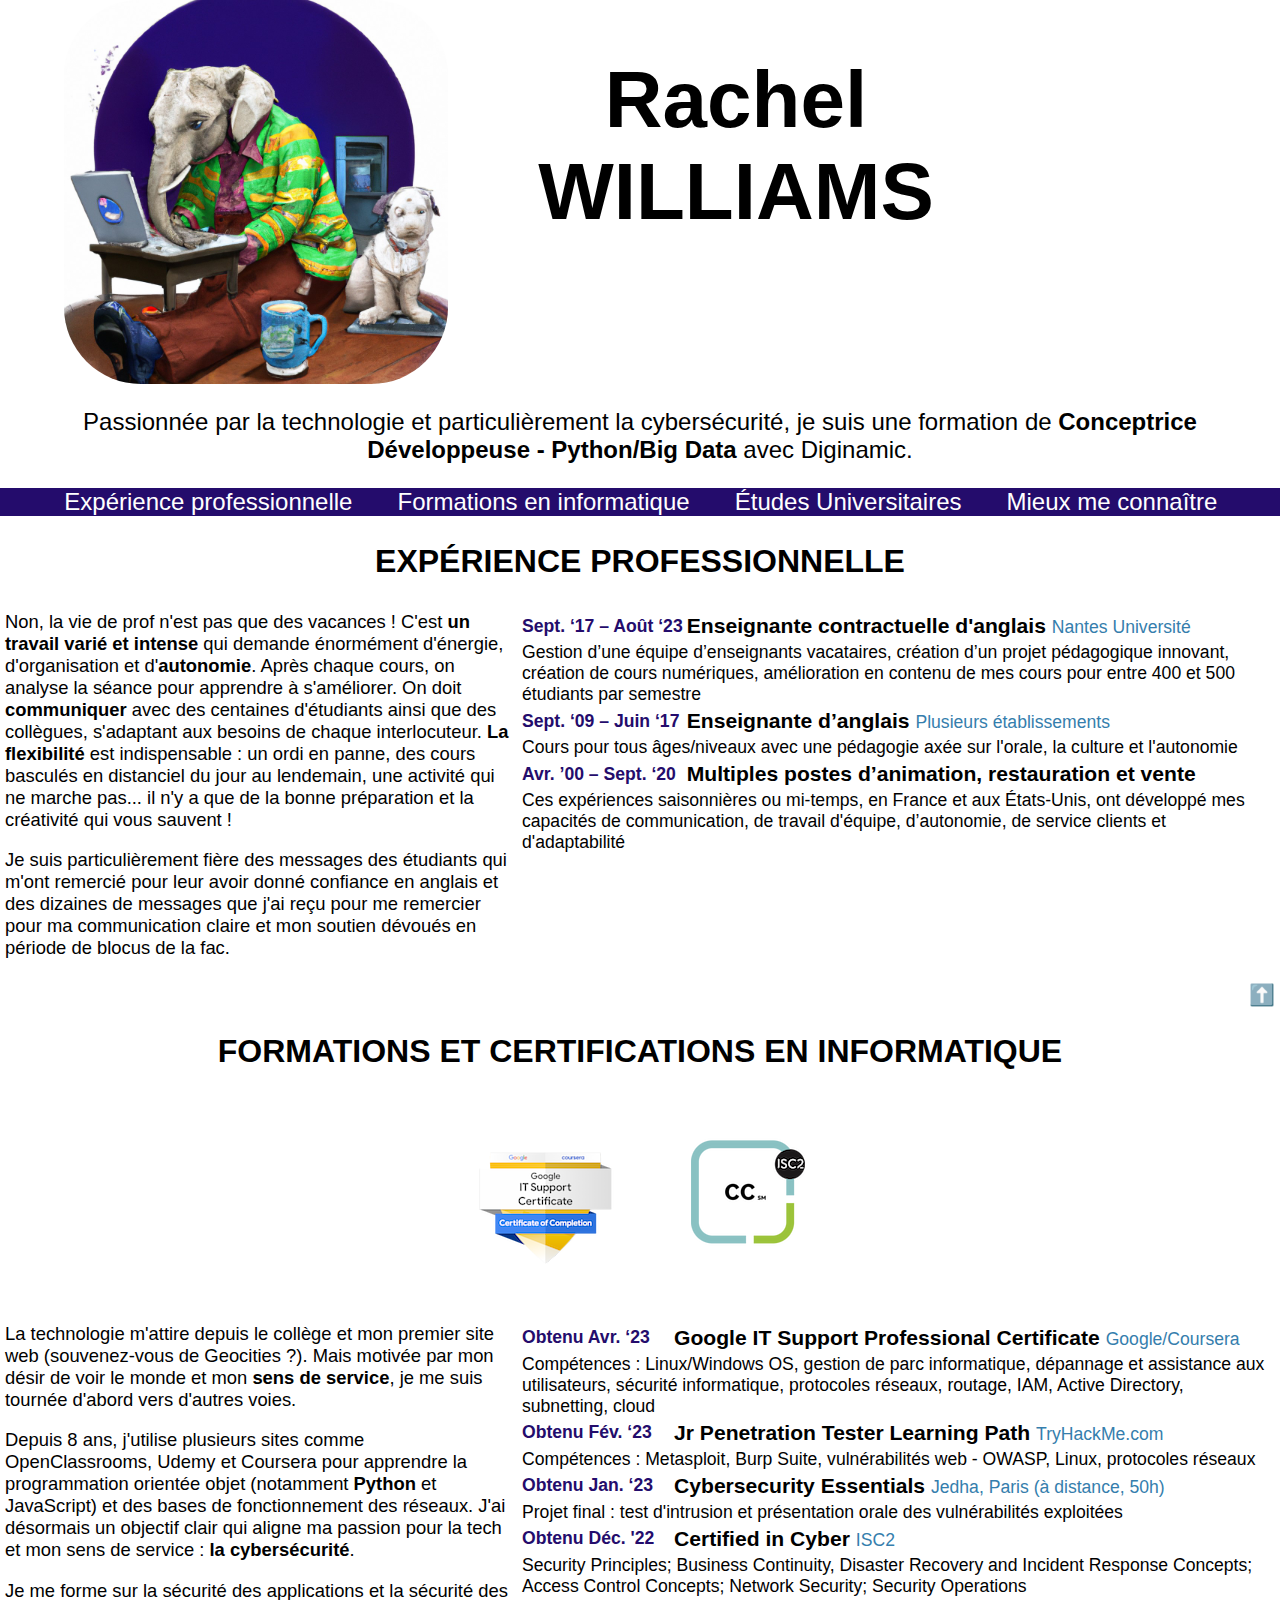
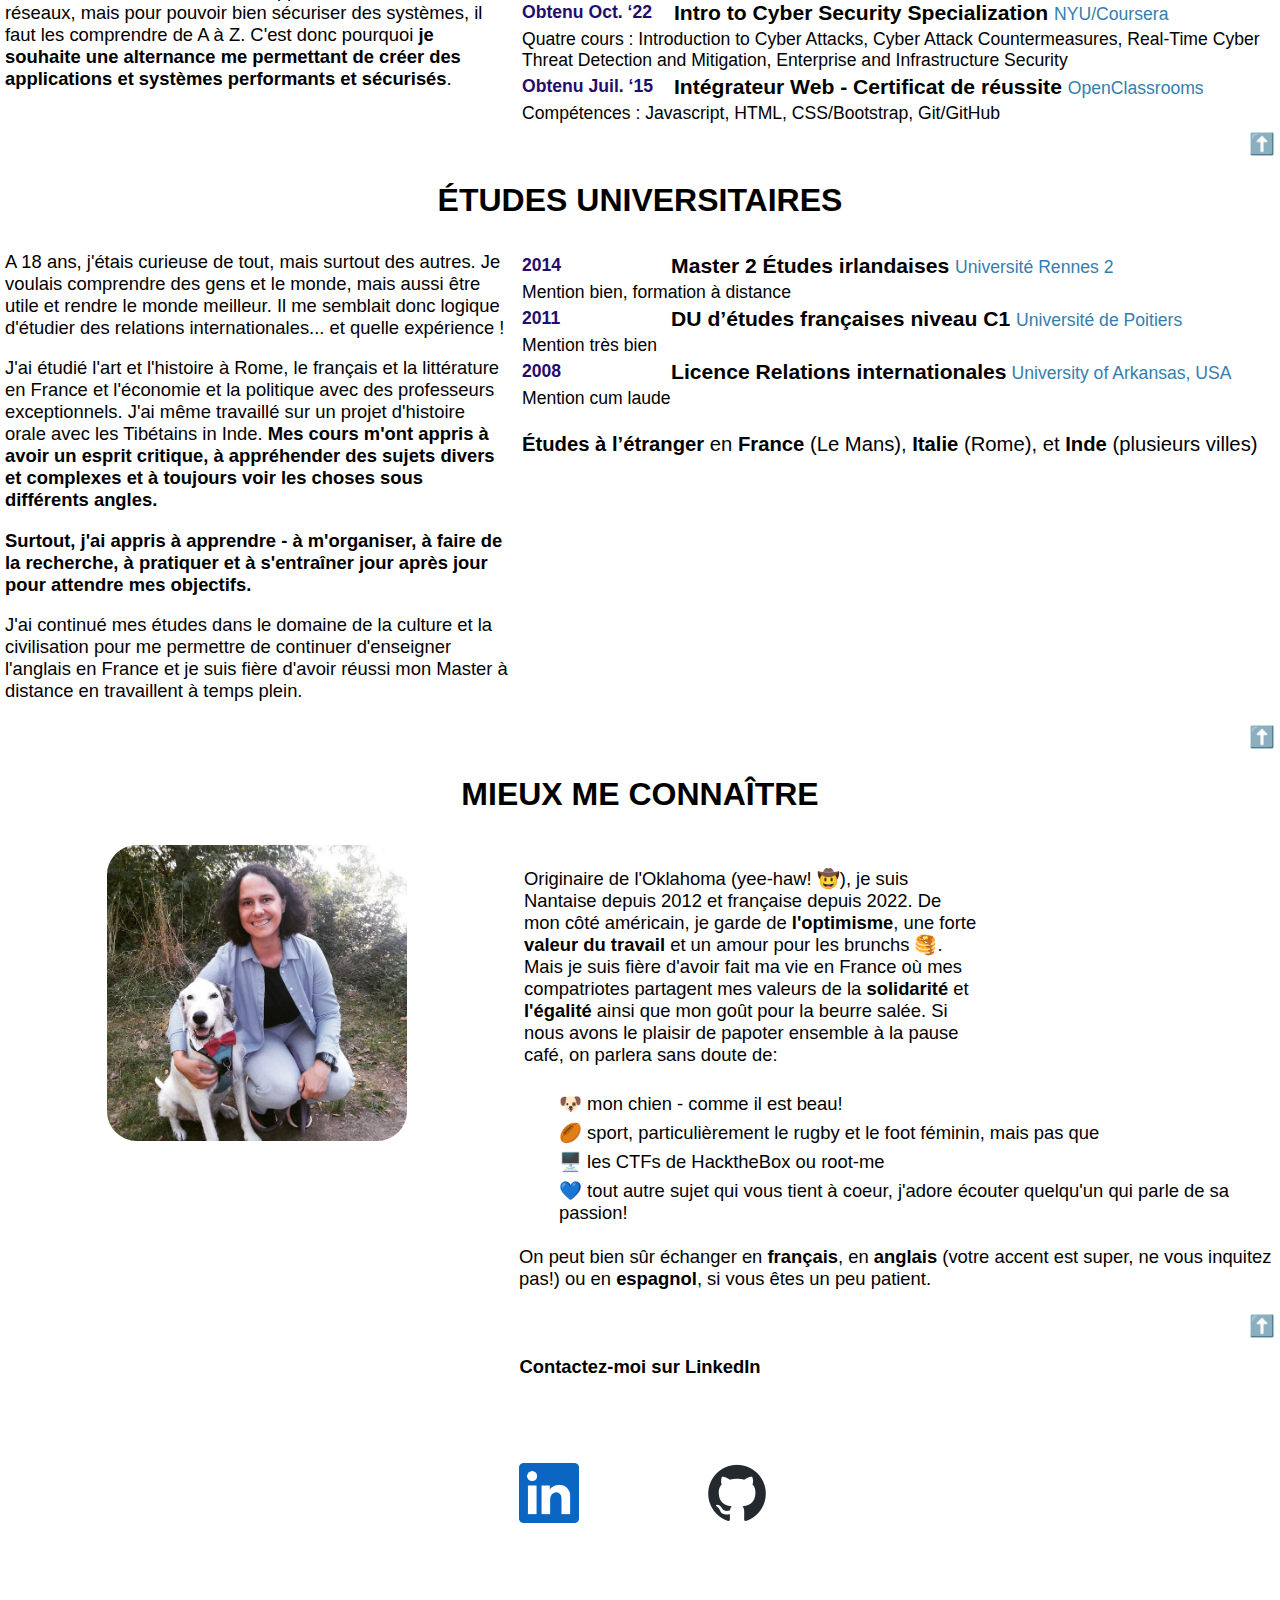
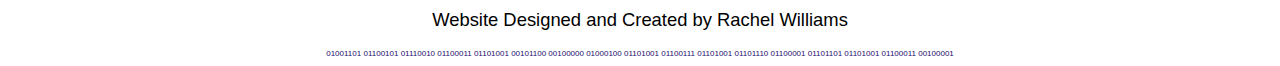
==== index.html @ 24ba846f "Add CV site files" ====
<!DOCTYPE html>
<html lang="fr">

    <head>
        <meta charset="utf-8">
        <title>Rachel WILLIAMS - reconversion professionnelle en informatique</title>
        <meta name="viewport" content="width=device-width, initial-scale=1, shrink-to-fit=no">
        <link rel="stylesheet" href="style.css" >
        <script src="cv.js"></script>
        <meta name="description" content="Rachel Williams cherche une entreprise sur Nantes pour un contrat de professionalisation pour une formation en DevOps (14 oct) ou Développement Web (14 sept) . ">
        <meta name="keywords" content="alternance, contrat de professionalisation, développement web, DevOps, développeur, CV, Nantes">
        <meta name="author" content="Rachel Williams">
    </head>

    <body onresize="checkFullScreen()">

        <header>
            <div id="top" class="flex-container">
                <img class="avatar" src="images/logo.jpg" alt="Created by OpenAI, the image depicts an elephant dressed in human clothing using a computer while sitting next to a dog and a cup of tea." >
                <h1>
                    Rachel WILLIAMS 
                </h1>
            </div> 
            <div> 
                <p class="subtitle"> 
                    Passionnée par la technologie et particulièrement la cybersécurité,  je suis une formation de <strong>Conceptrice Développeuse - Python/Big Data </strong> avec Diginamic.
                </p>
            </div>
            <nav>
                <ul class="menu">
                    <li class="menu"><a href="#expérience"> Expérience professionnelle </a></li>
                    <li class="menu"><a href="#formations"> Formations en informatique </a></li>
                    <li class="menu"><a href="#études"> Études Universitaires </a></li>
                    <li class="menu"><a href="#aboutme"> Mieux me connaître </a></li>
                </ul>
            </nav>

        </header>
        <div class="sticky">
            <p>🖱️ Cliquez sur chaque section pour plus de détails</p>
        </div>

        <!-- PROFESSIONAL EXPERIENCE SECTION -->
        <div id="experience" onclick="ToggleInfo('experience')">
            <h2>Expérience professionnelle</h2>
            <div class="flex-container">
                <div id="experience-summary" class="summary">
                    <p>
                        Non, la vie de prof n'est pas que des vacances ! C'est <strong>un travail 
                        varié et intense</strong> qui demande énormément d'énergie, d'organisation 
                        et d'<strong>autonomie</strong>. Après chaque cours, on analyse la séance pour 
                        apprendre à s'améliorer. On doit <strong>communiquer</strong> avec des centaines 
                        d'étudiants ainsi que des collègues, s'adaptant aux besoins de chaque 
                        interlocuteur. <strong>La flexibilité</strong> est indispensable : un ordi en panne, 
                        des cours basculés en distanciel du jour au lendemain, une activité 
                        qui ne marche pas... il n'y a que de la bonne préparation et la 
                        créativité qui vous sauvent !
                    </p>
                    <p>
                        Je suis particulièrement fière des messages des étudiants qui m'ont 
                        remercié pour leur avoir donné confiance en anglais et des dizaines 
                        de messages que j'ai reçu pour me remercier pour ma communication claire 
                        et mon soutien dévoués en période de blocus de la fac.
                    </p>
                </div>
                <div id="experience-list" class="detail">
                    <table>
                        <tr>
                            <td class="set-date-col-width date">Sept. ‘17 – Août ‘23</td>
                            <td>
                                <span class="titles">Enseignante contractuelle d'anglais </span>
                                <span class="institutions"> Nantes Université </span>
                            </td>
                        </tr>
                        <tr>   
                            <td colspan="2">
                                Gestion d’une équipe d’enseignants vacataires, création d’un 
                                projet pédagogique innovant, création de cours numériques, 
                                amélioration en contenu de mes cours pour entre 400 et 500 
                                étudiants par semestre
                            </td>
                        </tr>
                        <tr>
                            <td class="date">Sept. ‘09 – Juin ‘17</td>
                            <td> 
                                <span class="titles">Enseignante d’anglais </span>
                                <span class="institutions"> Plusieurs établissements </span>
                            </td>
                        </tr>
                        <tr>
                            <td colspan="2">
                                Cours pour tous âges/niveaux avec une pédagogie axée sur 
                                l'orale, la culture et l'autonomie
                            </td>
                        </tr>
                        <tr>
                            <td class="date">Avr. ’00 – Sept. ‘20</td>
                            <td class="titles">Multiples postes d’animation, restauration et 
                                vente
                            </td>
                        </tr>
                        <tr>
                            <td colspan="2">
                                Ces expériences saisonnières ou mi-temps, en France et aux 
                                États-Unis, ont développé mes capacités de communication, de 
                                travail d'équipe, d’autonomie, de service clients et d'adaptabilité
                            </td>
                        </tr>
                    </table>
                </div>
            </div>    
            <div class="to-top">
                <a href="#top">⬆️</a>  
            </div>  
        </div>

         <!-- IT TRAINING SECTION -->
        <div id="formations" onclick="ToggleInfo('formation')">
            <h2>Formations et certifications en informatique</h2>    
            <div class="flex-container">
                <a class="link-logo-cert" href="https://www.credly.com/badges/3a8d522f-dd01-438f-aca8-2ec731fa63cb/public_url"> 
                    <img src="images/gcert.png" 
                        alt="A credly badge which says Google IT Support Certificate"> 
                </a>
                <a class="link-logo-cert" href="https://www.credly.com/badges/e2174169-10f2-4e6d-b079-da66fe971a06/public_url">
                    <img src="images/cic.png" alt="A credly badge which says CC ISC2"> 
                </a>
            </div>
            <div class="flex-container">
                <div id="formation-summary" class="summary">
                    <p> 
                        La technologie m'attire depuis le collège et mon premier site web 
                        (souvenez-vous de Geocities ?). Mais motivée par mon désir de voir 
                        le monde et mon <strong>sens de service</strong>, je me suis tournée d'abord vers d'autres 
                        voies.
                    </p>
                    <p>
                        Depuis 8 ans, j'utilise plusieurs sites comme OpenClassrooms, Udemy 
                        et Coursera pour apprendre la programmation orientée objet (notamment 
                    <strong>Python</strong> et JavaScript) et des bases de fonctionnement des réseaux. J'ai 
                        désormais un objectif clair qui aligne ma passion pour la tech et mon 
                        sens de service : <strong>la cybersécurité</strong>.
                    </p>
                    <p>   
                        Je me forme sur la sécurité des applications et la sécurité des réseaux, 
                        mais pour pouvoir bien sécuriser des systèmes, il faut les comprendre de 
                        A à Z. C'est donc pourquoi <strong>je souhaite une alternance me permettant de 
                        créer des applications et systèmes performants et sécurisés</strong>.
                    </p>
                </div>
                <div id="formation-list" class = "detail">
                    <table> 
                        <tr>
                            <td class="set-date-col-width date">Obtenu Avr. ‘23</td>
                            <td>
                                <span class="titles"> Google IT Support Professional Certificate </span>
                                <span class="institutions"> Google/Coursera</span>
                            </td>
                        </tr>
                        <tr>
                            <td colspan="2">
                                Compétences : Linux/Windows OS, gestion de parc informatique, 
                                dépannage et assistance aux utilisateurs, sécurité informatique, 
                                protocoles réseaux, routage, IAM, Active Directory, subnetting, 
                                cloud
                            </td>
                        </tr>           
                        <tr>
                            <td class="date">Obtenu Fév. ‘23</td>
                            <td>
                                <span class="titles"> Jr Penetration Tester Learning Path </span>
                                <span class="institutions"> TryHackMe.com</span>
                            </td>
                        </tr>
                        <tr>
                            <td colspan="2">
                                Compétences : Metasploit, Burp Suite, vulnérabilités web - 
                                OWASP, Linux, protocoles réseaux
                            </td>
                        </tr>
                        <tr>
                            <td class="date">Obtenu Jan. ‘23</td>
                            <td>
                                <span class="titles"> Cybersecurity Essentials </span>
                                <span class="institutions"> Jedha, Paris (à distance, 50h)</span>
                            </td>
                        </tr>
                        <tr>
                            <td colspan="2">
                                Projet final : test d'intrusion et présentation orale des 
                                vulnérabilités exploitées
                            </td>
                        </tr>
                        <tr>
                            <td class="date">Obtenu Déc. '22</td>
                            <td>
                                <span class="titles"> Certified in Cyber </span>
                                <span class="institutions"> ISC2</span>
                            </td>
                        </tr>
                        <tr>
                            <td colspan="2">
                                Security Principles; Business 
                                Continuity, Disaster Recovery and Incident Response Concepts; 
                                Access Control Concepts; Network Security; Security Operations
                            </td>
                        </tr>
                        <tr>
                            <td class="date">
                                Obtenu Oct. ‘22
                            </td>
                            <td>
                                <span class="titles"> Intro to Cyber Security Specialization </span>
                                <span class="institutions"> NYU/Coursera</span>
                            </td>
                        </tr>
                        <tr>
                            <td colspan="2">Quatre cours : Introduction to Cyber Attacks, Cyber Attack 
                                Countermeasures, Real-Time Cyber Threat Detection and Mitigation, 
                                Enterprise and Infrastructure Security
                            </td>
                        </tr>
                        <tr>    
                            <td class="date">Obtenu Juil. ‘15</td>
                            <td>
                                <span class="titles"> Intégrateur Web - Certificat de réussite </span>
                                <span class="institutions"> OpenClassrooms</span>
                            </td>
                        </tr>
                        <tr>
                                <td colspan="2">Compétences : Javascript, HTML, CSS/Bootstrap, 
                                    Git/GitHub
                                </td>
                        </tr>
                    </table>
                </div>
            </div> 
            <div class="to-top">
                <a href="#top">⬆️</a>  
            </div>     
        </div>

         <!-- UNIVERSITY STUDIES SECTION -->
        <div id="études" onclick="ToggleInfo('degree')">
            <h2>Études Universitaires</h2>
            <div class="flex-container">
                <div id="degree-summary" class="summary">
                    <p> 
                        A 18 ans, j'étais curieuse de tout, mais surtout des autres. Je voulais 
                        comprendre des gens et le monde, mais aussi être utile et rendre le monde 
                        meilleur. Il me semblait donc logique d'étudier des relations internationales... 
                        et quelle expérience ! 
                    </p>
                    <p>    
                        J'ai étudié l'art et l'histoire à Rome, le français et la littérature en 
                        France et l'économie et la politique avec des professeurs exceptionnels. 
                        J'ai même travaillé sur un projet d'histoire orale avec les Tibétains in 
                        Inde. <strong>Mes cours m'ont appris à avoir un esprit critique, à appréhender des 
                        sujets divers et complexes et à toujours voir les choses sous différents angles.</strong>
                    </p>
                    <p>
                    <strong>Surtout, j'ai appris à apprendre - à m'organiser, à faire de la recherche, à 
                        pratiquer et à s'entraîner jour après jour pour attendre mes objectifs.</strong>
                    </p>
                    <p>
                        J'ai continué mes études dans le domaine de la culture et la civilisation 
                        pour me permettre de continuer d'enseigner l'anglais en France et je suis 
                        fière d'avoir réussi mon Master à distance en travaillent à temps plein.
                    </p>
                </div>
                <div id="degree-list" class="detail">
                    <table>    
                        <tr>
                            <td class="set-date-col-width date">2014</td>
                            <td>
                                <span class="titles"> Master 2 Études irlandaises </span>
                                <span class="institutions"> Université Rennes 2</span>
                            </td>
                        </tr>
                        <tr>
                            <td colspan="2" class="education-description">
                                Mention bien, formation à distance
                            </td>
                        </tr>
                        <tr>
                            <td class="date">2011</td>
                            <td>
                                <span class="titles">DU d’études françaises niveau C1 </span>
                                <span class="institutions"> Université de Poitiers</span>
                            </td>
                        </tr>
                        <tr>
                            <td colspan="2" class="education-description">Mention très bien</td>
                        </tr>
                        <tr>
                            <td class="date">2008</td>
                            <td>
                                <span class="titles">Licence Relations internationales</span>
                                <span class="institutions">University of Arkansas, USA</span>
                            </td>
                        </tr>
                        <tr>
                            <td colspan="2" class="education-description">Mention cum laude</td>
                        </tr>
                        <tr>
                            <td colspan="2" class="education-description">
                                <p>
                                    <strong>Études à l’étranger</strong> en <strong>France</strong> 
                                    (Le Mans), <strong>Italie</strong> (Rome), et <strong>Inde</strong> 
                                    (plusieurs villes)
                                </p>
                            </td>
                        </tr>
                    </table>
                </div>    
            </div>    
            <div class="to-top">
                <a href="#top">⬆️</a>  
            </div>     
        </div>

         <!-- ABOUT ME SECTION -->
        <div id="aboutme"  onclick="ToggleInfo('aboutme')">
            <h2>Mieux me connaître</h2>
            <div class="flex-container">
                <div id="aboutme-summary" class="summary">
                    <img class="portrait" alt="Rachel Williams with Buddy who is very dapper 
                    with a bowtie on" src="images/mebuddy.png" >
                </div>
                <div id="aboutme-list" class="detail">
                    <p class="self-description detail">
                        Originaire de l'Oklahoma (yee-haw! 🤠), je suis Nantaise depuis 2012 et 
                        française depuis 2022. De mon côté américain, je garde de <strong>
                        l'optimisme</strong>, une forte <strong>valeur du travail</strong> 
                        et un amour pour les brunchs 🥞.
                        Mais je suis fière d'avoir fait ma vie en France où mes compatriotes 
                        partagent mes valeurs de la <strong>solidarité</strong> et <strong>
                        l'égalité</strong> ainsi que mon goût pour la beurre salée.
                        Si nous avons le plaisir de papoter ensemble à la pause café, on 
                        parlera sans doute de:
                    </p>
                    <ul class="sujets-discussion">
                        <li>🐶 mon chien - comme il est beau!</li>
                        <li>🏉 sport, particulièrement le rugby et le foot féminin, mais pas que</li>
                        <li>🖥️ les CTFs de HacktheBox ou root-me</li>
                        <li>💙 tout autre sujet qui vous tient à coeur, j'adore écouter quelqu'un 
                            qui parle de sa passion!
                        </li>
                    </ul>
                    <p class="self-description">
                        On peut bien sûr échanger en <strong> français</strong>, en <strong> 
                        anglais </strong>(votre accent est super, ne vous inquitez pas!) ou 
                        en <strong>espagnol</strong>, si vous êtes un peu patient.
                    </p>
                </div>
            </div>
            <div class="to-top">
                <a href="#top">⬆️</a>  
            </div>    
        </div>

        <footer>
            <p><strong>Contactez-moi sur LinkedIn</strong></p>
            <div class="link-logo-box flex-container">
                <a class="link-logo-social" href="https://www.linkedin.com/in/rachelinfrance/?locale=fr_FR">
                    <img class="link-logo-social" alt="the Linkedin logo" src="images/linkedin.png" >
                </a> 
                <a class="link-logo-social" href="https://github.com/RachelwasHere">
                    <img class="link-logo-social" alt="the Github logo" src="images/github.png" >
                </a>
            </div>
            <p> Website Designed and Created by Rachel Williams</p>
            <p class="message">
                01001101 01100101 01110010 01100011 01101001 00101100 00100000 01000100 01101001 01100111 01101001 01101110 01100001 01101101 01101001 01100011 00100001
            </p>
        </footer>
    </body>
</html>
---- style.css ----
/* ORGANIZATION 
This CSS sheet is organized with general, site-wide styles
first followed by increasingly specific styles organized
by page section. Lastly, a media query defines the layout for tablet-
sized or larger screens.
*/



/*SITE-WIDE styles*/
:root {
    --main-color: #240C6C;
    --accent: #357EAD; 
}

body { 
    font-family:'Segoe UI', Tahoma, Geneva, Verdana, sans-serif;
    margin: 0;
}

html {
    width: 100%;
    scroll-behavior: smooth;
    margin: 0;
}

.flex-container {
    display:flex;
    justify-content: center;
}

h2 {
    text-align: center;
    font-size: 2em;
    font-family: 'Franklin Gothic Medium', 'Arial Narrow', Arial, sans-serif;
    text-transform: uppercase;
}

p {
    font-size: 1.15em;
}

a {
    color:white;
    text-decoration: none;
}

.date {
    color: var(--main-color);  
    font-weight: bold;   
}

.institutions  {
    color: var(--accent);
}

.titles{
    font-weight: bolder;
    font-size: 1.2em;
}

.summary>p{
    margin-top: 0;
}

.to-top {
    text-align: right;
    margin-right: 5px;
    font-size: 1.3em;
}

/*This hides the detailed CV on small screens
unless the user clicks to toggle*/

.detail {
    display: none;
    padding: 5px;
}

.summary {
    padding: 5px;
}

table {
    text-align: left;
    font-size: 1.1em;
}

.set-date-col-width {
    width:20%;
}



/* HEADER style info*/

#top {
    flex-direction: column;
}
.avatar {
    max-width: 60%;
    height: auto;
    border-radius: 20%;
    display: block;
    margin-left: auto;
    margin-right: auto;
}

h1 {
    text-align: center;
    font-size: 2em;
}

.subtitle {
    font-size: 1.5em;
    text-align: center;
}

.menu>li {
    list-style-type: none;
    padding: 1% 3% 1% 0;
    text-align: left;
    margin-left: 0;
}

.menu>a {
    padding-left: 0;
    margin-left: 0;

}

nav {
    width: 100%;
    background-color: var(--main-color);
    text-align: center;
    font-size: 1.5rem;
}

.sticky {
    background-color: var(--accent);
    color: white;
    font-family: 'Franklin Gothic Medium', 'Arial Narrow', Arial, sans-serif;
    position: -webkit-sticky; /* Safari */
    position: sticky;
    top: 0;
    font-size: .8em;
    text-transform: uppercase;
    text-align: center;
    margin-top: 0;
    padding-top: 0;
}

/* The following two sections are 
needed to keep the sticky bar attached to the 
navigation bar*/

nav>ul {
    margin-bottom: 0;
    padding-bottom: 0;
}

.sticky>p {
    margin-top: 0;
    padding-top: 0;
}



/*FORMATIONS ET CERTIFICATIONS section styles*/

.link-logo-cert {
    display:block;
    padding: 3%;
}



/*MIEUX ME CONNAITRE/ABOUT ME section styles*/

.portrait {
    border-radius: 10%;
    display: block;
    max-width: 60%;
    height: auto;
    margin-right: auto;
    margin-left: auto;
}

.sujets-discussion>li {
    list-style: none;
    padding: .5% 0 .5% 0;
    text-align: left;
    font-size: 1.15em;  
}



/*FOOTER section styles*/

footer>p {
    text-align: center;
}
p.message {
    font-size: .5em;
    color: var(--main-color);
    text-align: center;
    margin-right: auto;
    margin-left: auto;
}

.link-logo-social {
    display: block;
    width: 60px;
    height: auto;
    padding: 5% 5% 5% 5%;
   
}

/*MEDIA QUERY to adjust to tablet-sized or larger screens*/
@media only screen and (min-width: 768px) { 

    #top {
        flex-direction: row;
    }
    
    .avatar {
        max-width: 30%;
        max-height: auto;
        width: auto;
        height: auto;
        margin-left: 5% ;
    }
    
    h1 {
        font-size: 5em;
        margin-left: 5%;
        margin-right: 25%;
    }

    .menu {
        display: inline;
    }

    .menu>a {
        white-space: nowrap;
    }

    /*The sticky bar is not necessary as 
    there is no toggling on large screens*/

    .sticky {
        display: none;
        font-size: 1.1em;
    }

    /*The following two sections make sure both the summary
    and detail blocks show and share the screen in place
    of toggling*/

    .detail {
        display: block;
        width: 60%;
    }

    .summary {
        display:block;
        width: 40%;
    }
    
    .date {
        white-space: nowrap;
    }
    
    .portrait {
        max-width: 300px;
    }
}
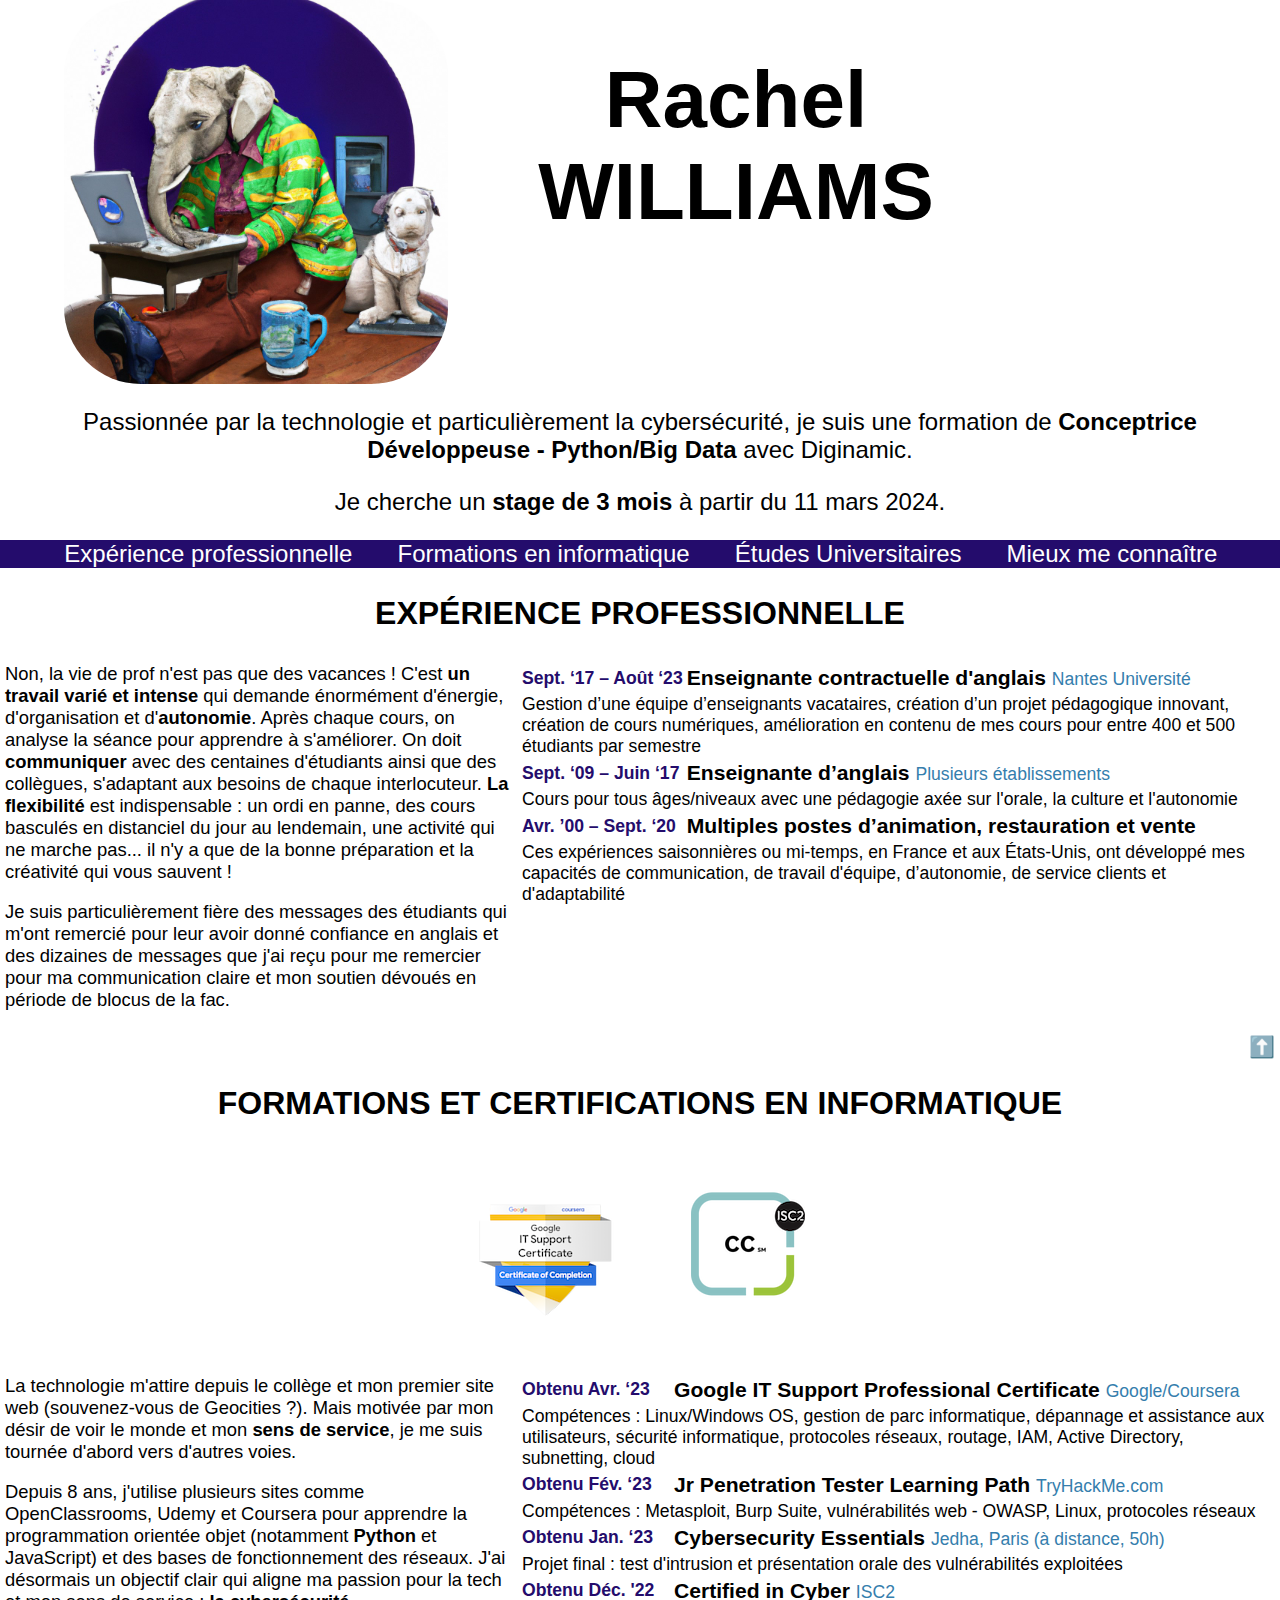
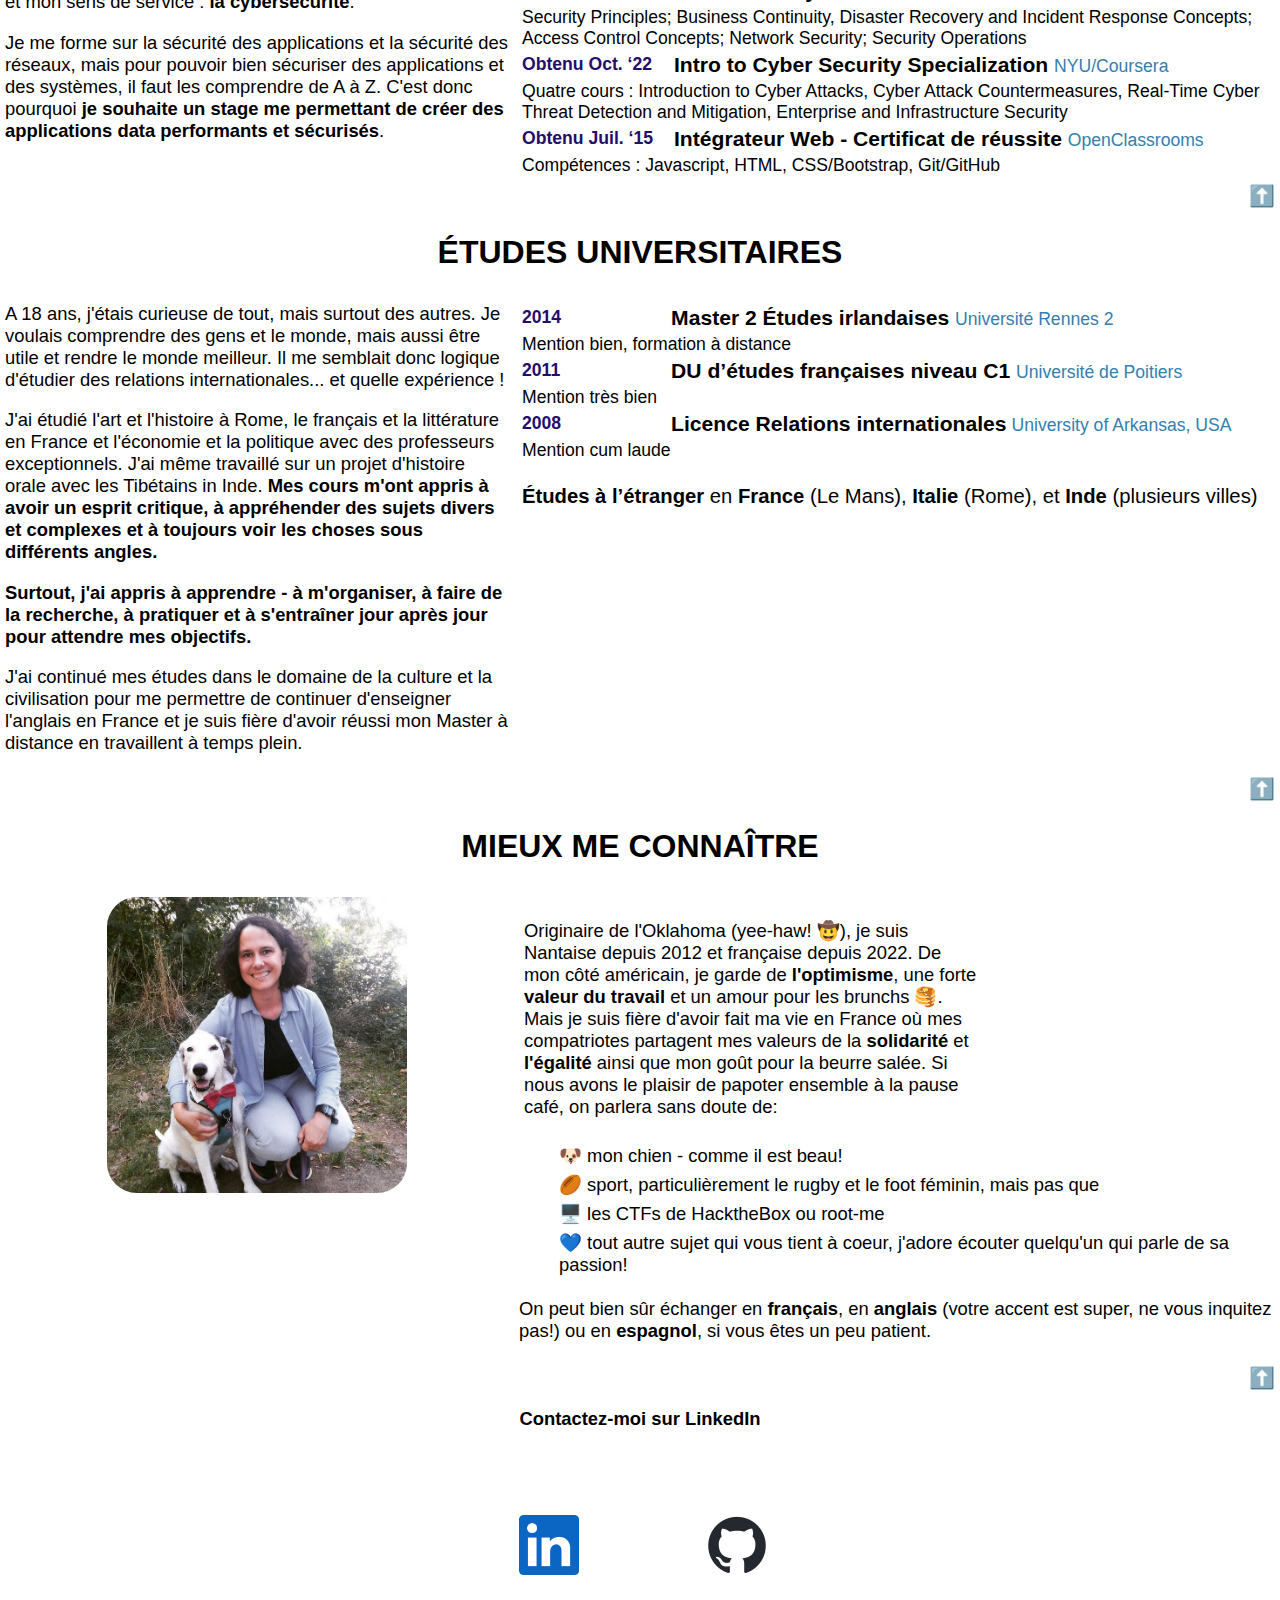
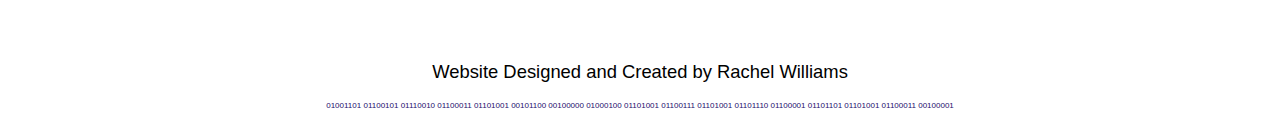
==== commit 172215e1: "Updated HTML to look for stage rather than alternance and CSS to put padding on the subtitle paragra" ====
--- a/index.html
+++ b/index.html
@@ -3,12 +3,12 @@
 
     <head>
         <meta charset="utf-8">
-        <title>Rachel WILLIAMS - reconversion professionnelle en informatique</title>
+        <title>Rachel WILLIAMS - développeuse Python - Big Data (en formation) </title>
         <meta name="viewport" content="width=device-width, initial-scale=1, shrink-to-fit=no">
         <link rel="stylesheet" href="style.css" >
         <script src="cv.js"></script>
-        <meta name="description" content="Rachel Williams cherche une entreprise sur Nantes pour un contrat de professionalisation pour une formation en DevOps (14 oct) ou Développement Web (14 sept) . ">
-        <meta name="keywords" content="alternance, contrat de professionalisation, développement web, DevOps, développeur, CV, Nantes">
+        <meta name="description" content="Rachel Williams cherche une entreprise sur Nantes pour un stage en conception et développement d'applications Python / Django - Big Data . ">
+        <meta name="keywords" content="stage, data, développement web, python, développeur, CV, Nantes, Django">
         <meta name="author" content="Rachel Williams">
     </head>
 
@@ -23,7 +23,11 @@
             </div> 
             <div> 
                 <p class="subtitle"> 
-                    Passionnée par la technologie et particulièrement la cybersécurité,  je suis une formation de <strong>Conceptrice Développeuse - Python/Big Data </strong> avec Diginamic.
+                    Passionnée par la technologie et particulièrement la cybersécurité,  je suis une formation de <strong>Conceptrice Développeuse - Python/Big Data </strong> avec Diginamic. 
+                </p>
+                <p class="subtitle"> 
+                    Je cherche un <strong> stage de 3 mois </strong> à partir du 11 mars 2024. 
+                </p>
                 </p>
             </div>
             <nav>
@@ -143,9 +147,9 @@
                     </p>
                     <p>   
                         Je me forme sur la sécurité des applications et la sécurité des réseaux, 
-                        mais pour pouvoir bien sécuriser des systèmes, il faut les comprendre de 
-                        A à Z. C'est donc pourquoi <strong>je souhaite une alternance me permettant de 
-                        créer des applications et systèmes performants et sécurisés</strong>.
+                        mais pour pouvoir bien sécuriser des applications et des systèmes, il faut les comprendre de 
+                        A à Z. C'est donc pourquoi <strong>je souhaite un stage me permettant de 
+                        créer des applications data performants et sécurisés</strong>.
                     </p>
                 </div>
                 <div id="formation-list" class = "detail">
--- a/style.css
+++ b/style.css
@@ -114,6 +114,8 @@
 .subtitle {
     font-size: 1.5em;
     text-align: center;
+    padding-left: 1em;
+    padding-right: 1em;
 }
 
 .menu>li {
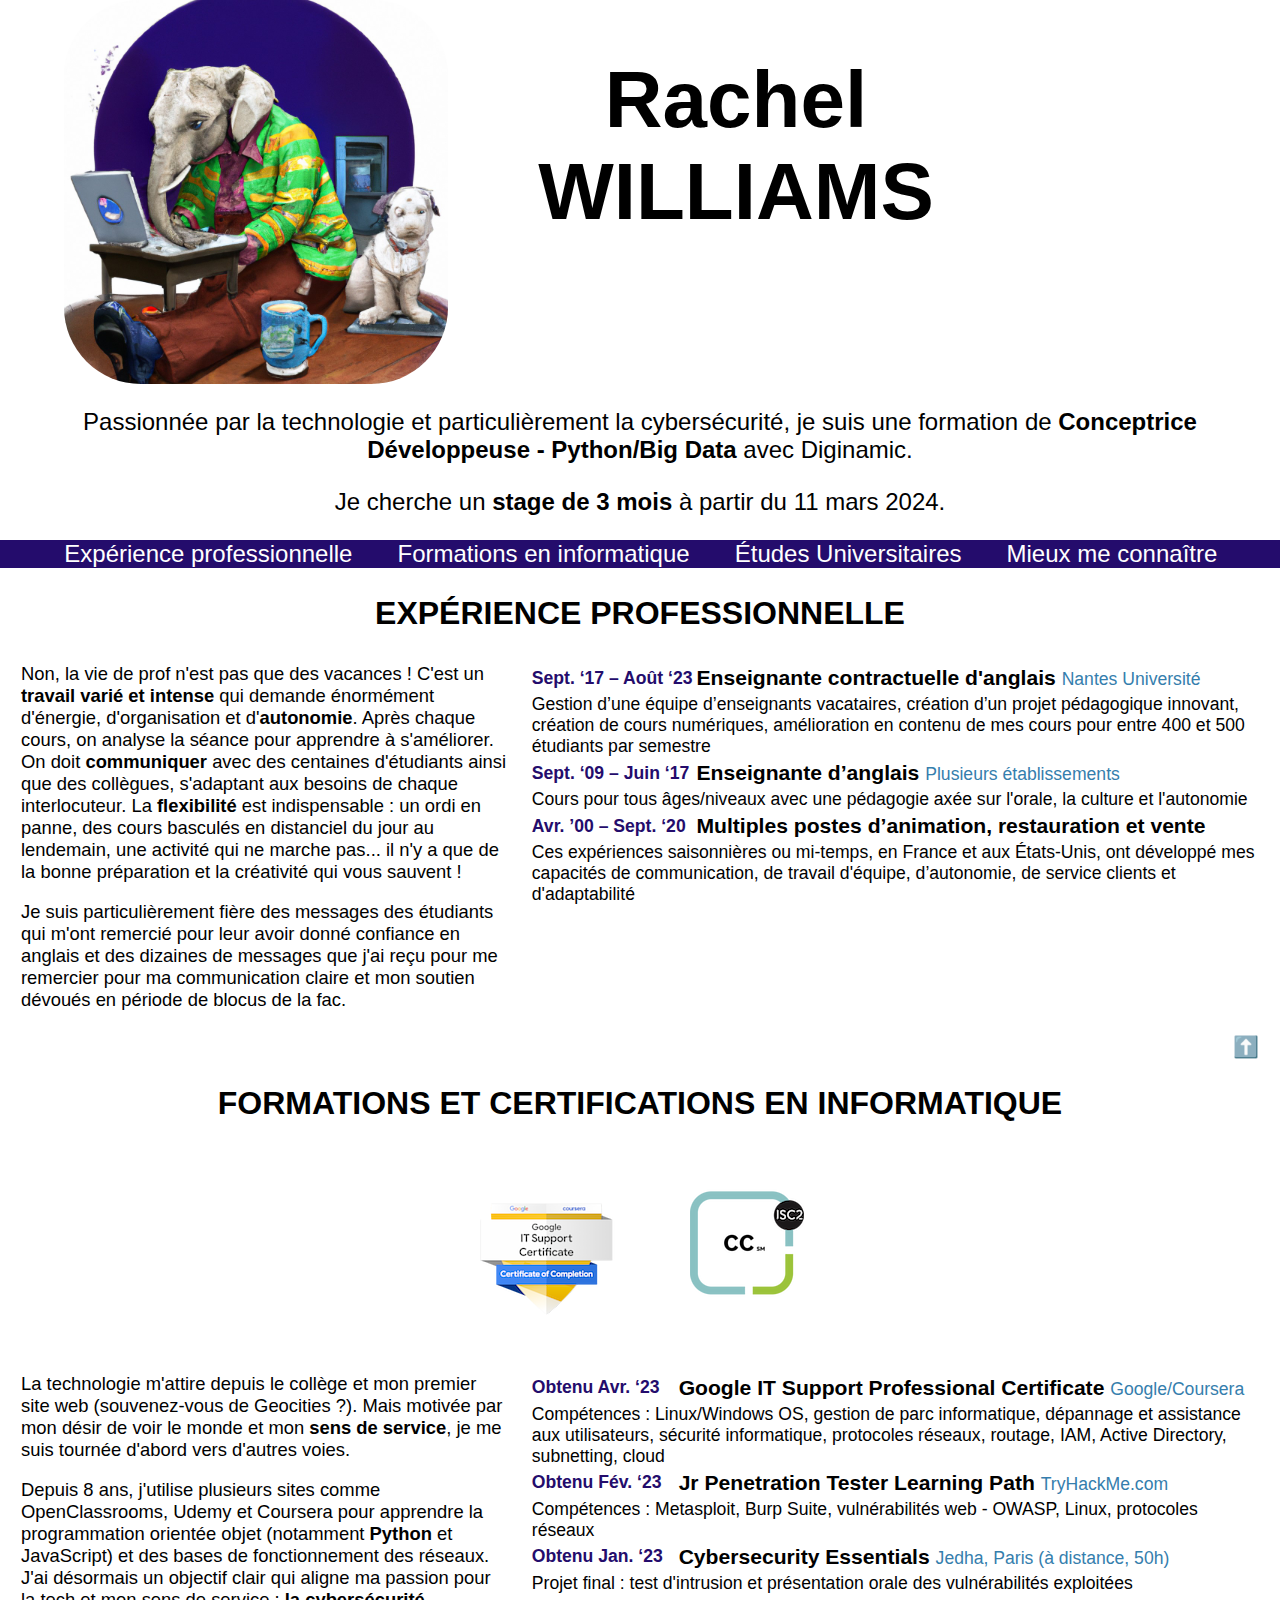
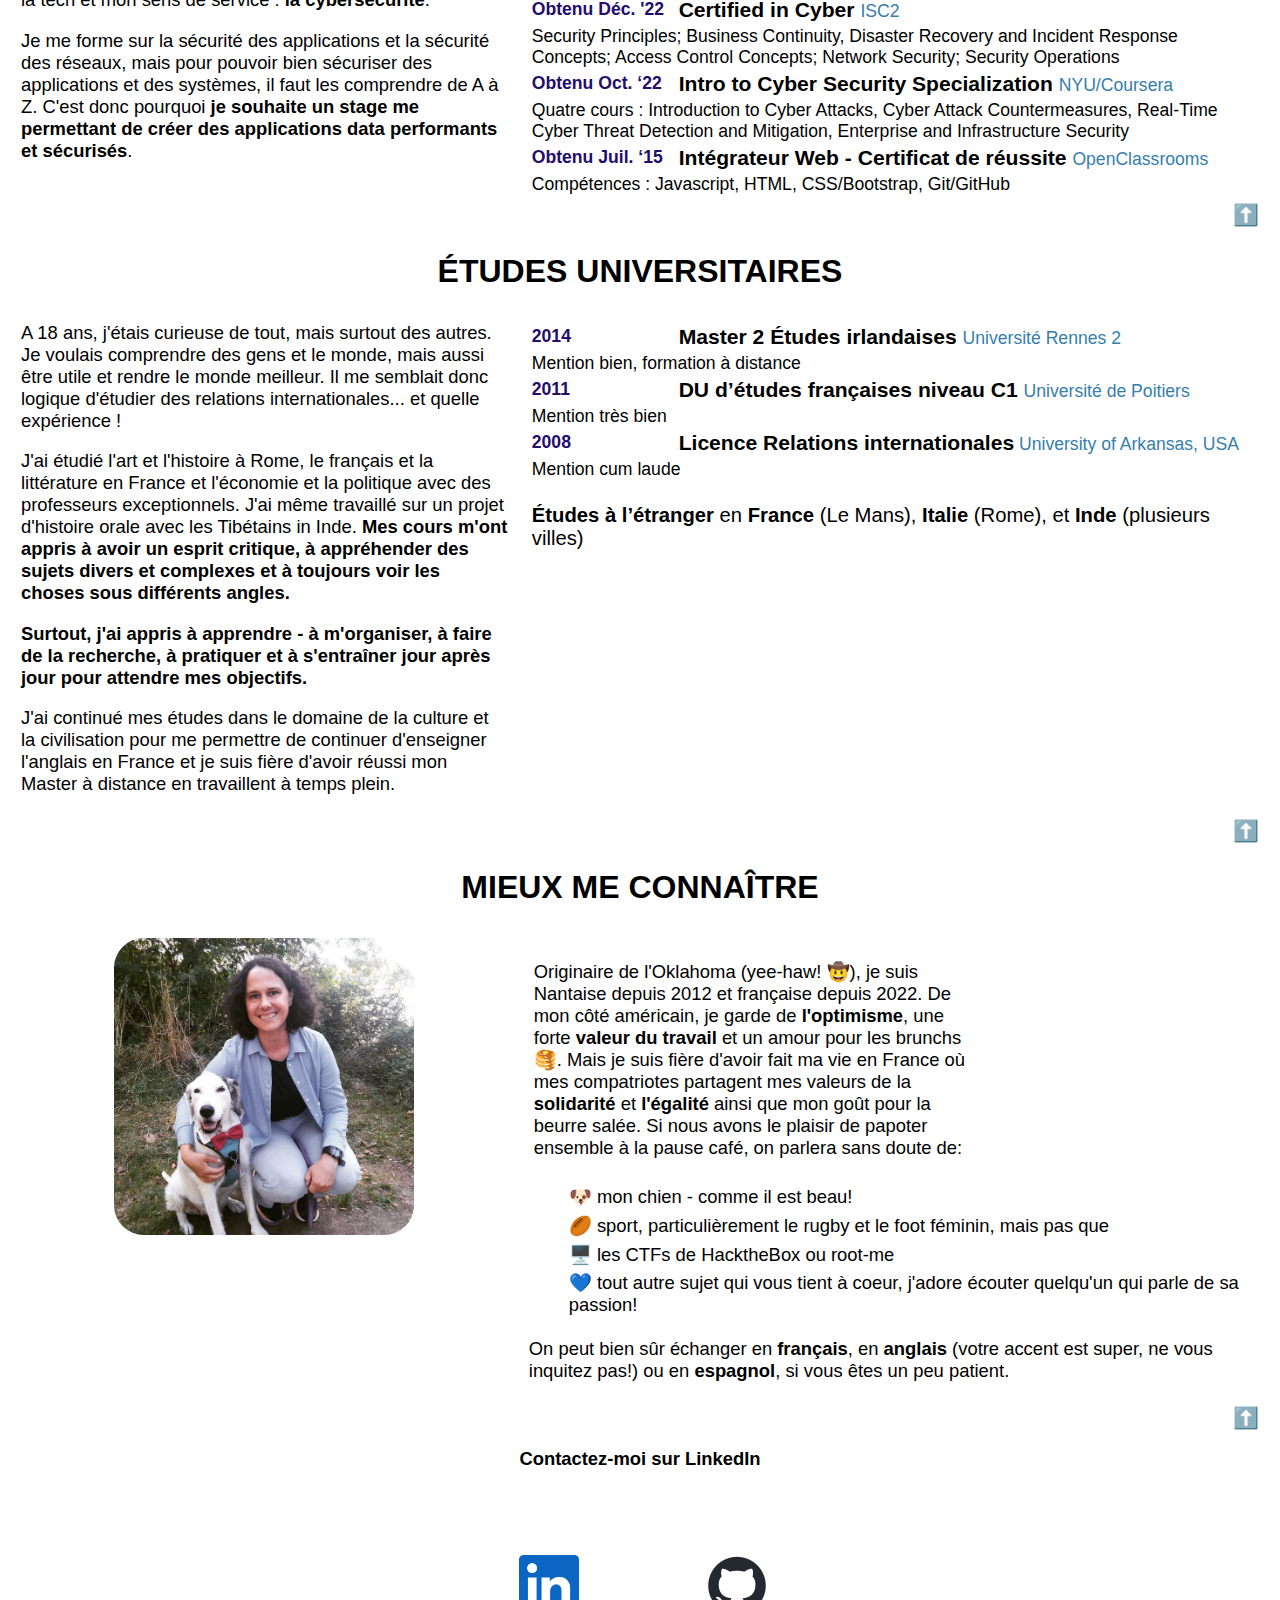
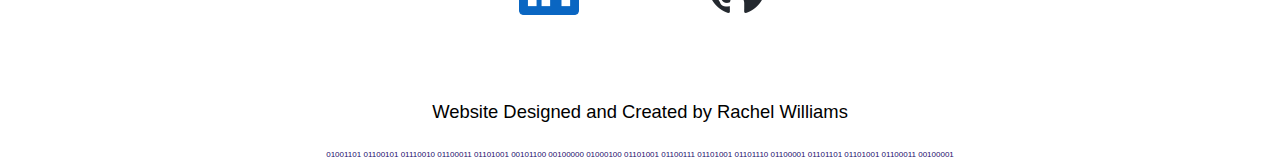
==== commit 5214d6ab: "Fixed max-height error in CSS files and deleted errant p tag in html files" ====
--- a/index.html
+++ b/index.html
@@ -16,7 +16,7 @@
 
         <header>
             <div id="top" class="flex-container">
-                <img class="avatar" src="images/logo.jpg" alt="Created by OpenAI, the image depicts an elephant dressed in human clothing using a computer while sitting next to a dog and a cup of tea." >
+                <img class="avatar" src="images/logo.jpg" alt="Une image créée par OpenAI qui montre un éléphant habbillé en vêtements devant un ordinateur avec un toutou et un thé à côté" >
                 <h1>
                     Rachel WILLIAMS 
                 </h1>
@@ -28,9 +28,11 @@
                 <p class="subtitle"> 
                     Je cherche un <strong> stage de 3 mois </strong> à partir du 11 mars 2024. 
                 </p>
-                </p>
-            </div>
+            </div>
+            <p class="accessibility"> Si vous naviguez ce site sur un mobile ou une tabletteavec un outil d'accessibilité comme un lecteur d'écran, <a href="indexaccess.html#mainContent">cliquez ici pour une version du site plus accessible</a> qui ne vous demande pas de cliquer sur chaque partie pour basculer entre les différents contenus. </p>
+            <p class="accessibility"><a href="#mainContent">Passez le menu pour le contenu principal</a></p>
             <nav>
+                <p class="accessibility">Menu Principal</p>
                 <ul class="menu">
                     <li class="menu"><a href="#expérience"> Expérience professionnelle </a></li>
                     <li class="menu"><a href="#formations"> Formations en informatique </a></li>
@@ -40,342 +42,343 @@
             </nav>
 
         </header>
-        <div class="sticky">
-            <p>🖱️ Cliquez sur chaque section pour plus de détails</p>
-        </div>
-
-        <!-- PROFESSIONAL EXPERIENCE SECTION -->
-        <div id="experience" onclick="ToggleInfo('experience')">
-            <h2>Expérience professionnelle</h2>
-            <div class="flex-container">
-                <div id="experience-summary" class="summary">
-                    <p>
-                        Non, la vie de prof n'est pas que des vacances ! C'est <strong>un travail 
-                        varié et intense</strong> qui demande énormément d'énergie, d'organisation 
-                        et d'<strong>autonomie</strong>. Après chaque cours, on analyse la séance pour 
-                        apprendre à s'améliorer. On doit <strong>communiquer</strong> avec des centaines 
-                        d'étudiants ainsi que des collègues, s'adaptant aux besoins de chaque 
-                        interlocuteur. <strong>La flexibilité</strong> est indispensable : un ordi en panne, 
-                        des cours basculés en distanciel du jour au lendemain, une activité 
-                        qui ne marche pas... il n'y a que de la bonne préparation et la 
-                        créativité qui vous sauvent !
-                    </p>
-                    <p>
-                        Je suis particulièrement fière des messages des étudiants qui m'ont 
-                        remercié pour leur avoir donné confiance en anglais et des dizaines 
-                        de messages que j'ai reçu pour me remercier pour ma communication claire 
-                        et mon soutien dévoués en période de blocus de la fac.
-                    </p>
+        <main id="mainContent">
+            <div class="sticky">
+                <p>🖱️ Cliquez sur chaque section pour plus de détails</p>
+            </div>
+
+            <!-- PROFESSIONAL EXPERIENCE SECTION -->
+            <div id="experience" onclick="ToggleInfo('experience')">
+                <h2>Expérience professionnelle</h2>
+                <div class="flex-container">
+                    <div id="experience-summary" class="summary">
+                        <p>
+                            Non, la vie de prof n'est pas que des vacances ! C'est un <strong>travail 
+                            varié et intense</strong> qui demande énormément d'énergie, d'organisation 
+                            et d'<strong>autonomie</strong>. Après chaque cours, on analyse la séance pour 
+                            apprendre à s'améliorer. On doit <strong>communiquer</strong> avec des centaines 
+                            d'étudiants ainsi que des collègues, s'adaptant aux besoins de chaque 
+                            interlocuteur. La <strong>flexibilité</strong> est indispensable : un ordi en panne, 
+                            des cours basculés en distanciel du jour au lendemain, une activité 
+                            qui ne marche pas... il n'y a que de la bonne préparation et la 
+                            créativité qui vous sauvent !
+                        </p>
+                        <p>
+                            Je suis particulièrement fière des messages des étudiants qui m'ont 
+                            remercié pour leur avoir donné confiance en anglais et des dizaines 
+                            de messages que j'ai reçu pour me remercier pour ma communication claire 
+                            et mon soutien dévoués en période de blocus de la fac.
+                        </p>
+                    </div>
+                    <div id="experience-list" class="detail">
+                        <table>
+                            <tr>
+                                <td class="set-date-col-width date">Sept. ‘17 – Août ‘23</td>
+                                <td>
+                                    <span class="titles">Enseignante contractuelle d'anglais </span>
+                                    <span class="institutions"> Nantes Université </span>
+                                </td>
+                            </tr>
+                            <tr>   
+                                <td colspan="2">
+                                    Gestion d’une équipe d’enseignants vacataires, création d’un 
+                                    projet pédagogique innovant, création de cours numériques, 
+                                    amélioration en contenu de mes cours pour entre 400 et 500 
+                                    étudiants par semestre
+                                </td>
+                            </tr>
+                            <tr>
+                                <td class="date">Sept. ‘09 – Juin ‘17</td>
+                                <td> 
+                                    <span class="titles">Enseignante d’anglais </span>
+                                    <span class="institutions"> Plusieurs établissements </span>
+                                </td>
+                            </tr>
+                            <tr>
+                                <td colspan="2">
+                                    Cours pour tous âges/niveaux avec une pédagogie axée sur 
+                                    l'orale, la culture et l'autonomie
+                                </td>
+                            </tr>
+                            <tr>
+                                <td class="date">Avr. ’00 – Sept. ‘20</td>
+                                <td class="titles">Multiples postes d’animation, restauration et 
+                                    vente
+                                </td>
+                            </tr>
+                            <tr>
+                                <td colspan="2">
+                                    Ces expériences saisonnières ou mi-temps, en France et aux 
+                                    États-Unis, ont développé mes capacités de communication, de 
+                                    travail d'équipe, d’autonomie, de service clients et d'adaptabilité
+                                </td>
+                            </tr>
+                        </table>
+                    </div>
+                </div>    
+                <div class="to-top">
+                    <a href="#top" title="Cliquez pour retournez en haut de la page" >⬆️</a>  
+                </div>  
+            </div>
+
+            <!-- IT TRAINING SECTION -->
+            <div id="formations" onclick="ToggleInfo('formation')">
+                <h2>Formations et certifications en informatique</h2>    
+                <div class="flex-container">
+                    <a class="link-logo-cert" href="https://www.credly.com/badges/3a8d522f-dd01-438f-aca8-2ec731fa63cb/public_url" title="Lien vers le site de vérification de mon badge du certificat Google IT Support" > 
+                        <img src="images/gcert.png" 
+                            alt="Un badge credly Google IT Support Certificate"> 
+                    </a>
+                    <a class="link-logo-cert" href="https://www.credly.com/badges/e2174169-10f2-4e6d-b079-da66fe971a06/public_url" title="Lien vers le site de vérification de mon badge de la certification Certified in Cyber de l'asso ISC2">
+                        <img src="images/cic.png" alt="Un badge credly CC ISC2"> 
+                    </a>
                 </div>
-                <div id="experience-list" class="detail">
-                    <table>
-                        <tr>
-                            <td class="set-date-col-width date">Sept. ‘17 – Août ‘23</td>
-                            <td>
-                                <span class="titles">Enseignante contractuelle d'anglais </span>
-                                <span class="institutions"> Nantes Université </span>
-                            </td>
-                        </tr>
-                        <tr>   
-                            <td colspan="2">
-                                Gestion d’une équipe d’enseignants vacataires, création d’un 
-                                projet pédagogique innovant, création de cours numériques, 
-                                amélioration en contenu de mes cours pour entre 400 et 500 
-                                étudiants par semestre
-                            </td>
-                        </tr>
-                        <tr>
-                            <td class="date">Sept. ‘09 – Juin ‘17</td>
-                            <td> 
-                                <span class="titles">Enseignante d’anglais </span>
-                                <span class="institutions"> Plusieurs établissements </span>
-                            </td>
-                        </tr>
-                        <tr>
-                            <td colspan="2">
-                                Cours pour tous âges/niveaux avec une pédagogie axée sur 
-                                l'orale, la culture et l'autonomie
-                            </td>
-                        </tr>
-                        <tr>
-                            <td class="date">Avr. ’00 – Sept. ‘20</td>
-                            <td class="titles">Multiples postes d’animation, restauration et 
-                                vente
-                            </td>
-                        </tr>
-                        <tr>
-                            <td colspan="2">
-                                Ces expériences saisonnières ou mi-temps, en France et aux 
-                                États-Unis, ont développé mes capacités de communication, de 
-                                travail d'équipe, d’autonomie, de service clients et d'adaptabilité
-                            </td>
-                        </tr>
-                    </table>
+                <div class="flex-container">
+                    <div id="formation-summary" class="summary">
+                        <p> 
+                            La technologie m'attire depuis le collège et mon premier site web 
+                            (souvenez-vous de Geocities ?). Mais motivée par mon désir de voir 
+                            le monde et mon <strong>sens de service</strong>, je me suis tournée d'abord vers d'autres 
+                            voies.
+                        </p>
+                        <p>
+                            Depuis 8 ans, j'utilise plusieurs sites comme OpenClassrooms, Udemy 
+                            et Coursera pour apprendre la programmation orientée objet (notamment 
+                        <strong>Python</strong> et JavaScript) et des bases de fonctionnement des réseaux. J'ai 
+                            désormais un objectif clair qui aligne ma passion pour la tech et mon 
+                            sens de service : <strong>la cybersécurité</strong>.
+                        </p>
+                        <p>   
+                            Je me forme sur la sécurité des applications et la sécurité des réseaux, 
+                            mais pour pouvoir bien sécuriser des applications et des systèmes, il faut les comprendre de 
+                            A à Z. C'est donc pourquoi <strong>je souhaite un stage me permettant de 
+                            créer des applications data performants et sécurisés</strong>.
+                        </p>
+                    </div>
+                    <div id="formation-list" class = "detail">
+                        <table> 
+                            <tr>
+                                <td class="set-date-col-width date">Obtenu Avr. ‘23</td>
+                                <td>
+                                    <span class="titles"> Google IT Support Professional Certificate </span>
+                                    <span class="institutions"> Google/Coursera</span>
+                                </td>
+                            </tr>
+                            <tr>
+                                <td colspan="2">
+                                    Compétences : Linux/Windows OS, gestion de parc informatique, 
+                                    dépannage et assistance aux utilisateurs, sécurité informatique, 
+                                    protocoles réseaux, routage, IAM, Active Directory, subnetting, 
+                                    cloud
+                                </td>
+                            </tr>           
+                            <tr>
+                                <td class="date">Obtenu Fév. ‘23</td>
+                                <td>
+                                    <span class="titles"> Jr Penetration Tester Learning Path </span>
+                                    <span class="institutions"> TryHackMe.com</span>
+                                </td>
+                            </tr>
+                            <tr>
+                                <td colspan="2">
+                                    Compétences : Metasploit, Burp Suite, vulnérabilités web - 
+                                    OWASP, Linux, protocoles réseaux
+                                </td>
+                            </tr>
+                            <tr>
+                                <td class="date">Obtenu Jan. ‘23</td>
+                                <td>
+                                    <span class="titles"> Cybersecurity Essentials </span>
+                                    <span class="institutions"> Jedha, Paris (à distance, 50h)</span>
+                                </td>
+                            </tr>
+                            <tr>
+                                <td colspan="2">
+                                    Projet final : test d'intrusion et présentation orale des 
+                                    vulnérabilités exploitées
+                                </td>
+                            </tr>
+                            <tr>
+                                <td class="date">Obtenu Déc. '22</td>
+                                <td>
+                                    <span class="titles"> Certified in Cyber </span>
+                                    <span class="institutions"> ISC2</span>
+                                </td>
+                            </tr>
+                            <tr>
+                                <td colspan="2">
+                                    Security Principles; Business 
+                                    Continuity, Disaster Recovery and Incident Response Concepts; 
+                                    Access Control Concepts; Network Security; Security Operations
+                                </td>
+                            </tr>
+                            <tr>
+                                <td class="date">
+                                    Obtenu Oct. ‘22
+                                </td>
+                                <td>
+                                    <span class="titles"> Intro to Cyber Security Specialization </span>
+                                    <span class="institutions"> NYU/Coursera</span>
+                                </td>
+                            </tr>
+                            <tr>
+                                <td colspan="2">Quatre cours : Introduction to Cyber Attacks, Cyber Attack 
+                                    Countermeasures, Real-Time Cyber Threat Detection and Mitigation, 
+                                    Enterprise and Infrastructure Security
+                                </td>
+                            </tr>
+                            <tr>    
+                                <td class="date">Obtenu Juil. ‘15</td>
+                                <td>
+                                    <span class="titles"> Intégrateur Web - Certificat de réussite </span>
+                                    <span class="institutions"> OpenClassrooms</span>
+                                </td>
+                            </tr>
+                            <tr>
+                                    <td colspan="2">Compétences : Javascript, HTML, CSS/Bootstrap, 
+                                        Git/GitHub
+                                    </td>
+                            </tr>
+                        </table>
+                    </div>
+                </div> 
+                <div class="to-top">
+                    <a href="#top" title="Cliquez pour retournez en haut de la page">⬆️</a>  
+                </div>     
+            </div>
+
+            <!-- UNIVERSITY STUDIES SECTION -->
+            <div id="études" onclick="ToggleInfo('degree')">
+                <h2>Études Universitaires</h2>
+                <div class="flex-container">
+                    <div id="degree-summary" class="summary">
+                        <p> 
+                            A 18 ans, j'étais curieuse de tout, mais surtout des autres. Je voulais 
+                            comprendre des gens et le monde, mais aussi être utile et rendre le monde 
+                            meilleur. Il me semblait donc logique d'étudier des relations internationales... 
+                            et quelle expérience ! 
+                        </p>
+                        <p>    
+                            J'ai étudié l'art et l'histoire à Rome, le français et la littérature en 
+                            France et l'économie et la politique avec des professeurs exceptionnels. 
+                            J'ai même travaillé sur un projet d'histoire orale avec les Tibétains in 
+                            Inde. <strong>Mes cours m'ont appris à avoir un esprit critique, à appréhender des 
+                            sujets divers et complexes et à toujours voir les choses sous différents angles.</strong>
+                        </p>
+                        <p>
+                        <strong>Surtout, j'ai appris à apprendre - à m'organiser, à faire de la recherche, à 
+                            pratiquer et à s'entraîner jour après jour pour attendre mes objectifs.</strong>
+                        </p>
+                        <p>
+                            J'ai continué mes études dans le domaine de la culture et la civilisation 
+                            pour me permettre de continuer d'enseigner l'anglais en France et je suis 
+                            fière d'avoir réussi mon Master à distance en travaillent à temps plein.
+                        </p>
+                    </div>
+                    <div id="degree-list" class="detail">
+                        <table>    
+                            <tr>
+                                <td class="set-date-col-width date">2014</td>
+                                <td>
+                                    <span class="titles"> Master 2 Études irlandaises </span>
+                                    <span class="institutions"> Université Rennes 2</span>
+                                </td>
+                            </tr>
+                            <tr>
+                                <td colspan="2" class="education-description">
+                                    Mention bien, formation à distance
+                                </td>
+                            </tr>
+                            <tr>
+                                <td class="date">2011</td>
+                                <td>
+                                    <span class="titles">DU d’études françaises niveau C1 </span>
+                                    <span class="institutions"> Université de Poitiers</span>
+                                </td>
+                            </tr>
+                            <tr>
+                                <td colspan="2" class="education-description">Mention très bien</td>
+                            </tr>
+                            <tr>
+                                <td class="date">2008</td>
+                                <td>
+                                    <span class="titles">Licence Relations internationales</span>
+                                    <span class="institutions">University of Arkansas, USA</span>
+                                </td>
+                            </tr>
+                            <tr>
+                                <td colspan="2" class="education-description">Mention cum laude</td>
+                            </tr>
+                            <tr>
+                                <td colspan="2" class="education-description">
+                                    <p>
+                                        <strong>Études à l’étranger</strong> en <strong>France</strong> 
+                                        (Le Mans), <strong>Italie</strong> (Rome), et <strong>Inde</strong> 
+                                        (plusieurs villes)
+                                    </p>
+                                </td>
+                            </tr>
+                        </table>
+                    </div>    
+                </div>    
+                <div class="to-top">
+                    <a  href="#top" title="Cliquez pour retournez en haut de la page" >⬆️</a>  
+                </div>     
+            </div>
+
+            <!-- ABOUT ME SECTION -->
+            <div id="aboutme"  onclick="ToggleInfo('aboutme')">
+                <h2>Mieux me connaître</h2>
+                <div class="flex-container">
+                    <div id="aboutme-summary" class="summary">
+                        <img class="portrait" alt="Rachel Williams avec son chien Buddy qui est tout beau avec son nœud papillon " src="images/mebuddy.png" >
+                    </div>
+                    <div id="aboutme-list" class="detail">
+                        <p class="self-description detail">
+                            Originaire de l'Oklahoma (yee-haw! 🤠), je suis Nantaise depuis 2012 et 
+                            française depuis 2022. De mon côté américain, je garde de <strong>
+                            l'optimisme</strong>, une forte <strong>valeur du travail</strong> 
+                            et un amour pour les brunchs 🥞.
+                            Mais je suis fière d'avoir fait ma vie en France où mes compatriotes 
+                            partagent mes valeurs de la <strong>solidarité</strong> et <strong>
+                            l'égalité</strong> ainsi que mon goût pour la beurre salée.
+                            Si nous avons le plaisir de papoter ensemble à la pause café, on 
+                            parlera sans doute de:
+                        </p>
+                        <ul class="sujets-discussion">
+                            <li>🐶 mon chien - comme il est beau!</li>
+                            <li>🏉 sport, particulièrement le rugby et le foot féminin, mais pas que</li>
+                            <li>🖥️ les CTFs de HacktheBox ou root-me</li>
+                            <li>💙 tout autre sujet qui vous tient à coeur, j'adore écouter quelqu'un 
+                                qui parle de sa passion!
+                            </li>
+                        </ul>
+                        <p class="self-description">
+                            On peut bien sûr échanger en <strong> français</strong>, en <strong> 
+                            anglais </strong>(votre accent est super, ne vous inquitez pas!) ou 
+                            en <strong>espagnol</strong>, si vous êtes un peu patient.
+                        </p>
+                    </div>
                 </div>
-            </div>    
-            <div class="to-top">
-                <a href="#top">⬆️</a>  
-            </div>  
-        </div>
-
-         <!-- IT TRAINING SECTION -->
-        <div id="formations" onclick="ToggleInfo('formation')">
-            <h2>Formations et certifications en informatique</h2>    
-            <div class="flex-container">
-                <a class="link-logo-cert" href="https://www.credly.com/badges/3a8d522f-dd01-438f-aca8-2ec731fa63cb/public_url"> 
-                    <img src="images/gcert.png" 
-                        alt="A credly badge which says Google IT Support Certificate"> 
-                </a>
-                <a class="link-logo-cert" href="https://www.credly.com/badges/e2174169-10f2-4e6d-b079-da66fe971a06/public_url">
-                    <img src="images/cic.png" alt="A credly badge which says CC ISC2"> 
-                </a>
-            </div>
-            <div class="flex-container">
-                <div id="formation-summary" class="summary">
-                    <p> 
-                        La technologie m'attire depuis le collège et mon premier site web 
-                        (souvenez-vous de Geocities ?). Mais motivée par mon désir de voir 
-                        le monde et mon <strong>sens de service</strong>, je me suis tournée d'abord vers d'autres 
-                        voies.
-                    </p>
-                    <p>
-                        Depuis 8 ans, j'utilise plusieurs sites comme OpenClassrooms, Udemy 
-                        et Coursera pour apprendre la programmation orientée objet (notamment 
-                    <strong>Python</strong> et JavaScript) et des bases de fonctionnement des réseaux. J'ai 
-                        désormais un objectif clair qui aligne ma passion pour la tech et mon 
-                        sens de service : <strong>la cybersécurité</strong>.
-                    </p>
-                    <p>   
-                        Je me forme sur la sécurité des applications et la sécurité des réseaux, 
-                        mais pour pouvoir bien sécuriser des applications et des systèmes, il faut les comprendre de 
-                        A à Z. C'est donc pourquoi <strong>je souhaite un stage me permettant de 
-                        créer des applications data performants et sécurisés</strong>.
-                    </p>
-                </div>
-                <div id="formation-list" class = "detail">
-                    <table> 
-                        <tr>
-                            <td class="set-date-col-width date">Obtenu Avr. ‘23</td>
-                            <td>
-                                <span class="titles"> Google IT Support Professional Certificate </span>
-                                <span class="institutions"> Google/Coursera</span>
-                            </td>
-                        </tr>
-                        <tr>
-                            <td colspan="2">
-                                Compétences : Linux/Windows OS, gestion de parc informatique, 
-                                dépannage et assistance aux utilisateurs, sécurité informatique, 
-                                protocoles réseaux, routage, IAM, Active Directory, subnetting, 
-                                cloud
-                            </td>
-                        </tr>           
-                        <tr>
-                            <td class="date">Obtenu Fév. ‘23</td>
-                            <td>
-                                <span class="titles"> Jr Penetration Tester Learning Path </span>
-                                <span class="institutions"> TryHackMe.com</span>
-                            </td>
-                        </tr>
-                        <tr>
-                            <td colspan="2">
-                                Compétences : Metasploit, Burp Suite, vulnérabilités web - 
-                                OWASP, Linux, protocoles réseaux
-                            </td>
-                        </tr>
-                        <tr>
-                            <td class="date">Obtenu Jan. ‘23</td>
-                            <td>
-                                <span class="titles"> Cybersecurity Essentials </span>
-                                <span class="institutions"> Jedha, Paris (à distance, 50h)</span>
-                            </td>
-                        </tr>
-                        <tr>
-                            <td colspan="2">
-                                Projet final : test d'intrusion et présentation orale des 
-                                vulnérabilités exploitées
-                            </td>
-                        </tr>
-                        <tr>
-                            <td class="date">Obtenu Déc. '22</td>
-                            <td>
-                                <span class="titles"> Certified in Cyber </span>
-                                <span class="institutions"> ISC2</span>
-                            </td>
-                        </tr>
-                        <tr>
-                            <td colspan="2">
-                                Security Principles; Business 
-                                Continuity, Disaster Recovery and Incident Response Concepts; 
-                                Access Control Concepts; Network Security; Security Operations
-                            </td>
-                        </tr>
-                        <tr>
-                            <td class="date">
-                                Obtenu Oct. ‘22
-                            </td>
-                            <td>
-                                <span class="titles"> Intro to Cyber Security Specialization </span>
-                                <span class="institutions"> NYU/Coursera</span>
-                            </td>
-                        </tr>
-                        <tr>
-                            <td colspan="2">Quatre cours : Introduction to Cyber Attacks, Cyber Attack 
-                                Countermeasures, Real-Time Cyber Threat Detection and Mitigation, 
-                                Enterprise and Infrastructure Security
-                            </td>
-                        </tr>
-                        <tr>    
-                            <td class="date">Obtenu Juil. ‘15</td>
-                            <td>
-                                <span class="titles"> Intégrateur Web - Certificat de réussite </span>
-                                <span class="institutions"> OpenClassrooms</span>
-                            </td>
-                        </tr>
-                        <tr>
-                                <td colspan="2">Compétences : Javascript, HTML, CSS/Bootstrap, 
-                                    Git/GitHub
-                                </td>
-                        </tr>
-                    </table>
-                </div>
-            </div> 
-            <div class="to-top">
-                <a href="#top">⬆️</a>  
-            </div>     
-        </div>
-
-         <!-- UNIVERSITY STUDIES SECTION -->
-        <div id="études" onclick="ToggleInfo('degree')">
-            <h2>Études Universitaires</h2>
-            <div class="flex-container">
-                <div id="degree-summary" class="summary">
-                    <p> 
-                        A 18 ans, j'étais curieuse de tout, mais surtout des autres. Je voulais 
-                        comprendre des gens et le monde, mais aussi être utile et rendre le monde 
-                        meilleur. Il me semblait donc logique d'étudier des relations internationales... 
-                        et quelle expérience ! 
-                    </p>
-                    <p>    
-                        J'ai étudié l'art et l'histoire à Rome, le français et la littérature en 
-                        France et l'économie et la politique avec des professeurs exceptionnels. 
-                        J'ai même travaillé sur un projet d'histoire orale avec les Tibétains in 
-                        Inde. <strong>Mes cours m'ont appris à avoir un esprit critique, à appréhender des 
-                        sujets divers et complexes et à toujours voir les choses sous différents angles.</strong>
-                    </p>
-                    <p>
-                    <strong>Surtout, j'ai appris à apprendre - à m'organiser, à faire de la recherche, à 
-                        pratiquer et à s'entraîner jour après jour pour attendre mes objectifs.</strong>
-                    </p>
-                    <p>
-                        J'ai continué mes études dans le domaine de la culture et la civilisation 
-                        pour me permettre de continuer d'enseigner l'anglais en France et je suis 
-                        fière d'avoir réussi mon Master à distance en travaillent à temps plein.
-                    </p>
-                </div>
-                <div id="degree-list" class="detail">
-                    <table>    
-                        <tr>
-                            <td class="set-date-col-width date">2014</td>
-                            <td>
-                                <span class="titles"> Master 2 Études irlandaises </span>
-                                <span class="institutions"> Université Rennes 2</span>
-                            </td>
-                        </tr>
-                        <tr>
-                            <td colspan="2" class="education-description">
-                                Mention bien, formation à distance
-                            </td>
-                        </tr>
-                        <tr>
-                            <td class="date">2011</td>
-                            <td>
-                                <span class="titles">DU d’études françaises niveau C1 </span>
-                                <span class="institutions"> Université de Poitiers</span>
-                            </td>
-                        </tr>
-                        <tr>
-                            <td colspan="2" class="education-description">Mention très bien</td>
-                        </tr>
-                        <tr>
-                            <td class="date">2008</td>
-                            <td>
-                                <span class="titles">Licence Relations internationales</span>
-                                <span class="institutions">University of Arkansas, USA</span>
-                            </td>
-                        </tr>
-                        <tr>
-                            <td colspan="2" class="education-description">Mention cum laude</td>
-                        </tr>
-                        <tr>
-                            <td colspan="2" class="education-description">
-                                <p>
-                                    <strong>Études à l’étranger</strong> en <strong>France</strong> 
-                                    (Le Mans), <strong>Italie</strong> (Rome), et <strong>Inde</strong> 
-                                    (plusieurs villes)
-                                </p>
-                            </td>
-                        </tr>
-                    </table>
+                <div class="to-top">
+                    <a href="#top" title="Cliquez pour retournez en haut de la page" >⬆️</a>  
                 </div>    
-            </div>    
-            <div class="to-top">
-                <a href="#top">⬆️</a>  
-            </div>     
-        </div>
-
-         <!-- ABOUT ME SECTION -->
-        <div id="aboutme"  onclick="ToggleInfo('aboutme')">
-            <h2>Mieux me connaître</h2>
-            <div class="flex-container">
-                <div id="aboutme-summary" class="summary">
-                    <img class="portrait" alt="Rachel Williams with Buddy who is very dapper 
-                    with a bowtie on" src="images/mebuddy.png" >
-                </div>
-                <div id="aboutme-list" class="detail">
-                    <p class="self-description detail">
-                        Originaire de l'Oklahoma (yee-haw! 🤠), je suis Nantaise depuis 2012 et 
-                        française depuis 2022. De mon côté américain, je garde de <strong>
-                        l'optimisme</strong>, une forte <strong>valeur du travail</strong> 
-                        et un amour pour les brunchs 🥞.
-                        Mais je suis fière d'avoir fait ma vie en France où mes compatriotes 
-                        partagent mes valeurs de la <strong>solidarité</strong> et <strong>
-                        l'égalité</strong> ainsi que mon goût pour la beurre salée.
-                        Si nous avons le plaisir de papoter ensemble à la pause café, on 
-                        parlera sans doute de:
-                    </p>
-                    <ul class="sujets-discussion">
-                        <li>🐶 mon chien - comme il est beau!</li>
-                        <li>🏉 sport, particulièrement le rugby et le foot féminin, mais pas que</li>
-                        <li>🖥️ les CTFs de HacktheBox ou root-me</li>
-                        <li>💙 tout autre sujet qui vous tient à coeur, j'adore écouter quelqu'un 
-                            qui parle de sa passion!
-                        </li>
-                    </ul>
-                    <p class="self-description">
-                        On peut bien sûr échanger en <strong> français</strong>, en <strong> 
-                        anglais </strong>(votre accent est super, ne vous inquitez pas!) ou 
-                        en <strong>espagnol</strong>, si vous êtes un peu patient.
-                    </p>
-                </div>
-            </div>
-            <div class="to-top">
-                <a href="#top">⬆️</a>  
-            </div>    
-        </div>
-
+            </div>
+        </main>
         <footer>
             <p><strong>Contactez-moi sur LinkedIn</strong></p>
             <div class="link-logo-box flex-container">
-                <a class="link-logo-social" href="https://www.linkedin.com/in/rachelinfrance/?locale=fr_FR">
-                    <img class="link-logo-social" alt="the Linkedin logo" src="images/linkedin.png" >
+                <a class="link-logo-social" title="Lien vers mon profile Linkedin" href="https://www.linkedin.com/in/rachelinfrance/?locale=fr_FR">
+                    <img class="link-logo-social" alt="logo du site Linkedin " src="images/linkedin.png" >
                 </a> 
-                <a class="link-logo-social" href="https://github.com/RachelwasHere">
-                    <img class="link-logo-social" alt="the Github logo" src="images/github.png" >
+                <a class="link-logo-social" href="https://github.com/rwilli44">
+                    <img class="link-logo-social" title="Lien vers mon profile sur GitHub" alt="logo du site Github" src="images/github.png" >
                 </a>
             </div>
             <p> Website Designed and Created by Rachel Williams</p>
-            <p class="message">
-                01001101 01100101 01110010 01100011 01101001 00101100 00100000 01000100 01101001 01100111 01101001 01101110 01100001 01101101 01101001 01100011 00100001
+            <p class="accessibility"></p>
+            <p class="message"  title="texte en binaire">
+                <span class="accessibility"> Le paragraphe suivant est un code binaire pour le texte 'Merci Diginamic!'</span><br>  01001101 01100101 01110010 01100011 01101001 00101100 00100000 01000100 01101001 01100111 01101001 01101110 01100001 01101101 01101001 01100011 00100001
             </p>
         </footer>
     </body>
--- a/style.css
+++ b/style.css
@@ -18,6 +18,11 @@
     margin: 0;
 }
 
+main {
+    padding-left: 1em;
+    padding-right: 1em;
+}
+
 html {
     width: 100%;
     scroll-behavior: smooth;
@@ -43,6 +48,10 @@
 a {
     color:white;
     text-decoration: none;
+}
+
+.accessibility {
+    display: none;
 }
 
 .date {
@@ -227,7 +236,7 @@
     
     .avatar {
         max-width: 30%;
-        max-height: auto;
+        max-height: fit-content;
         width: auto;
         height: auto;
         margin-left: 5% ;
@@ -267,6 +276,8 @@
     .summary {
         display:block;
         width: 40%;
+        padding-right: 1em;
+
     }
     
     .date {
